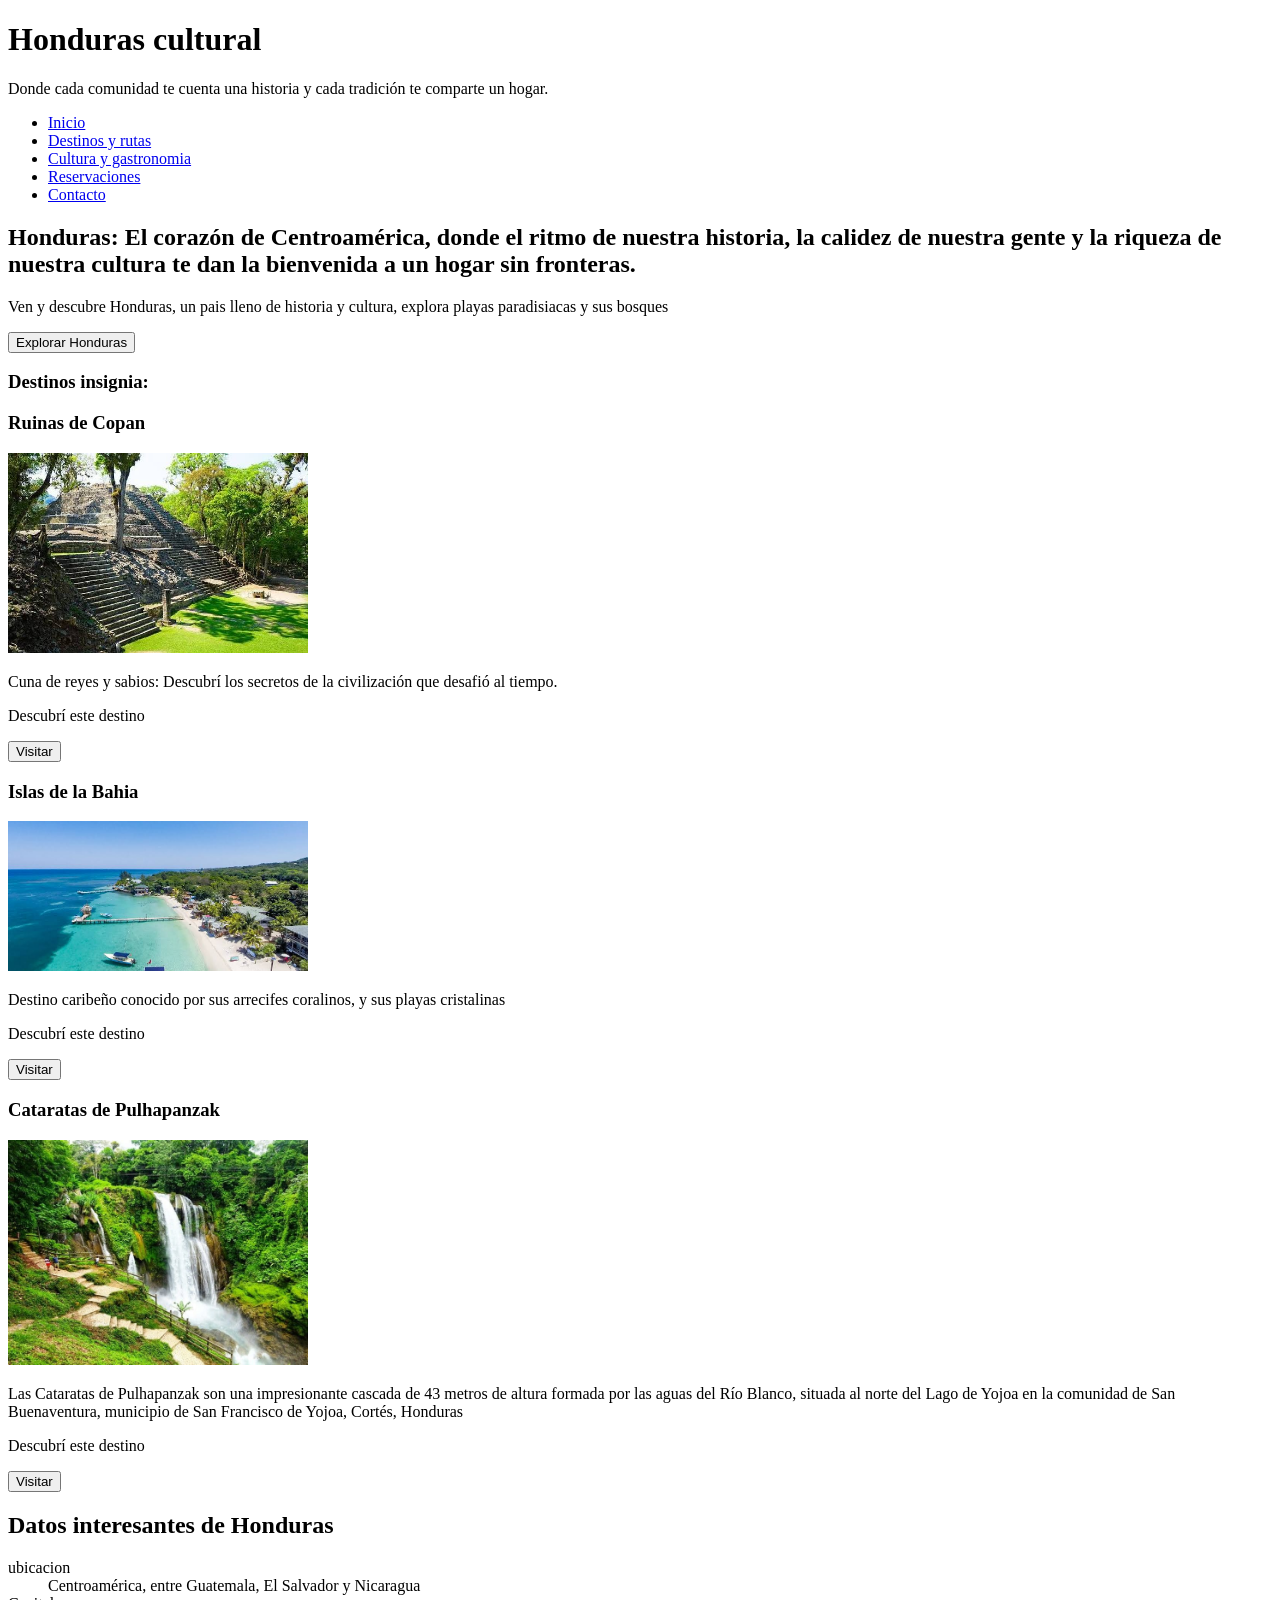
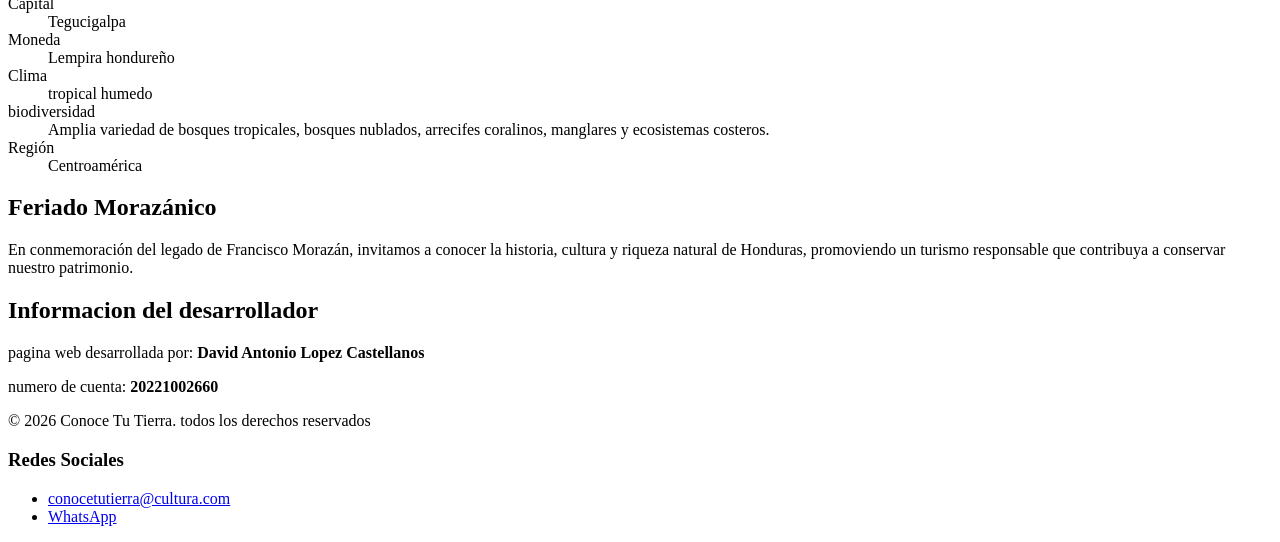
==== index.html @ 0394efd3 "structure: contacto, cultura, destino, index, reservaciones.html" ====
<!DOCTYPE html>
<html lang="es">
    <head>
        <meta charset="UTF-8">
        <meta name="viewport" content="width=device-width, initial-scale=1.0">
        <title>Honduras cultural</title>
    </head>
    <body>
        <header>
            <h1>Honduras cultural</h1>
            <p>Donde cada comunidad te cuenta una historia y cada tradición te comparte un hogar.</p>
        </header>
        <nav>
            <ul>
                <li><a href="index.html">Inicio</a></li>
                <li><a href="destinos.html">Destinos y rutas</a></li>
                <li><a href="cultura.html">Cultura y gastronomia</a></li>
                <li><a href="reservaciones.html">Reservaciones</a></li>
                <li><a href="contacto.html">Contacto</a></li>
            </ul>
        </nav>
        <main>
            <!--BIenvenida-->
            <section>
                <h2>Honduras: El corazón de Centroamérica, donde el ritmo de nuestra historia, la calidez de nuestra gente y la riqueza de nuestra cultura te dan la bienvenida a un hogar sin fronteras.</h2>
                <p>Ven y descubre Honduras, un pais lleno de historia y cultura, explora playas paradisiacas y sus bosques</p>
                <button onclick="window.location.href='destinos.html'">
                    Explorar Honduras
                </button>
            </section>
            <!--DESTINOS INSIGNIA-->
            <section>
                <h3>Destinos insignia:</h3>
                <!--ruinas de copan-->
                <article>
                    <h3>Ruinas de Copan</h3>
                    <img src="images/copanRuinas.jpeg" alt="Ruinas de Copan" width="300">
                    <p>Cuna de reyes y sabios: Descubrí los secretos de la civilización que desafió al tiempo.</p>
                    <p>Descubrí este destino</p>
                    <button onclick="window.location.href='destinos.html#copan'">
                        Visitar
                    </button>
                </article>

                <article>
                    <h3>Islas de la Bahia</h3>
                    <img src="images/Islas.jpeg" alt="islas de la bahia" width="300">
                    <p>Destino caribeño conocido por sus arrecifes coralinos, y sus playas cristalinas</p>
                    <p>Descubrí este destino</p>
                    <button onclick="window.location.href='destinos.html#islasB'">
                        Visitar
                    </button>
                </article>

                <article>
                    <h3>Cataratas de Pulhapanzak</h3>
                    <img src="images/pulhapanzak.jpg" alt="islas de la bahia" width="300">
                    <p>Las Cataratas de Pulhapanzak son una impresionante cascada de 43 metros de altura formada por las aguas del Río Blanco, situada al norte del Lago de Yojoa en la comunidad de San Buenaventura, municipio de San Francisco de Yojoa, Cortés, Honduras</p>
                    <p>Descubrí este destino</p>
                    <button onclick="window.location.href='destinos.html#islasB'">
                        Visitar
                    </button>
                </article>


            </section>

            <!--datos de interes de Honduras-->
            <section>
                <h2 id="datos-honduras">Datos interesantes de Honduras</h2>

                <dl>
                    <dt>ubicacion</dt>
                    <dd>Centroamérica, entre Guatemala, El Salvador y Nicaragua</dd>

                    <dt>Capital</dt>
                    <dd>Tegucigalpa</dd>

                    <dt>Moneda</dt>
                    <dd>Lempira hondureño</dd>

                    <dt>Clima</dt>
                    <dd>tropical humedo</dd>

                    <dt>biodiversidad</dt>
                    <dd>
                        Amplia variedad de bosques tropicales, bosques nublados,
                        arrecifes coralinos, manglares y ecosistemas costeros.
                    </dd>

                    <dt>Región</dt>
                    <dd>Centroamérica</dd>
                </dl>
            </section>

            <section>
                <h2 id="feriado">Feriado Morazánico</h2>
                <p>
                    En conmemoración del legado de Francisco Morazán, invitamos a conocer
                    la historia, cultura y riqueza natural de Honduras, promoviendo un
                    turismo responsable que contribuya a conservar nuestro patrimonio.
                </p>
            </section>
        </main>

        <footer>
            <h2>Informacion del desarrollador</h2>

            <p>
                pagina web desarrollada por:
                <strong>David Antonio Lopez Castellanos</strong>
            </p>
            <p>
                numero de cuenta:
                <strong>20221002660</strong>
            </p>
            <p>
                &copy; 2026 Conoce Tu Tierra.
                todos los derechos reservados
            </p>

            <h3>Redes Sociales</h3>

            <ul>
                <li>
                    <a href="https://conocetutierra@cultura.com">conocetutierra@cultura.com</a>
                </li>
                <li>
                    <a href="https://wa.me/50411223344"
                   target="_blank"
                   rel="noopener noreferrer">
                    WhatsApp</a>
                </li>
            </ul>
        </footer>

    </body>
</html>
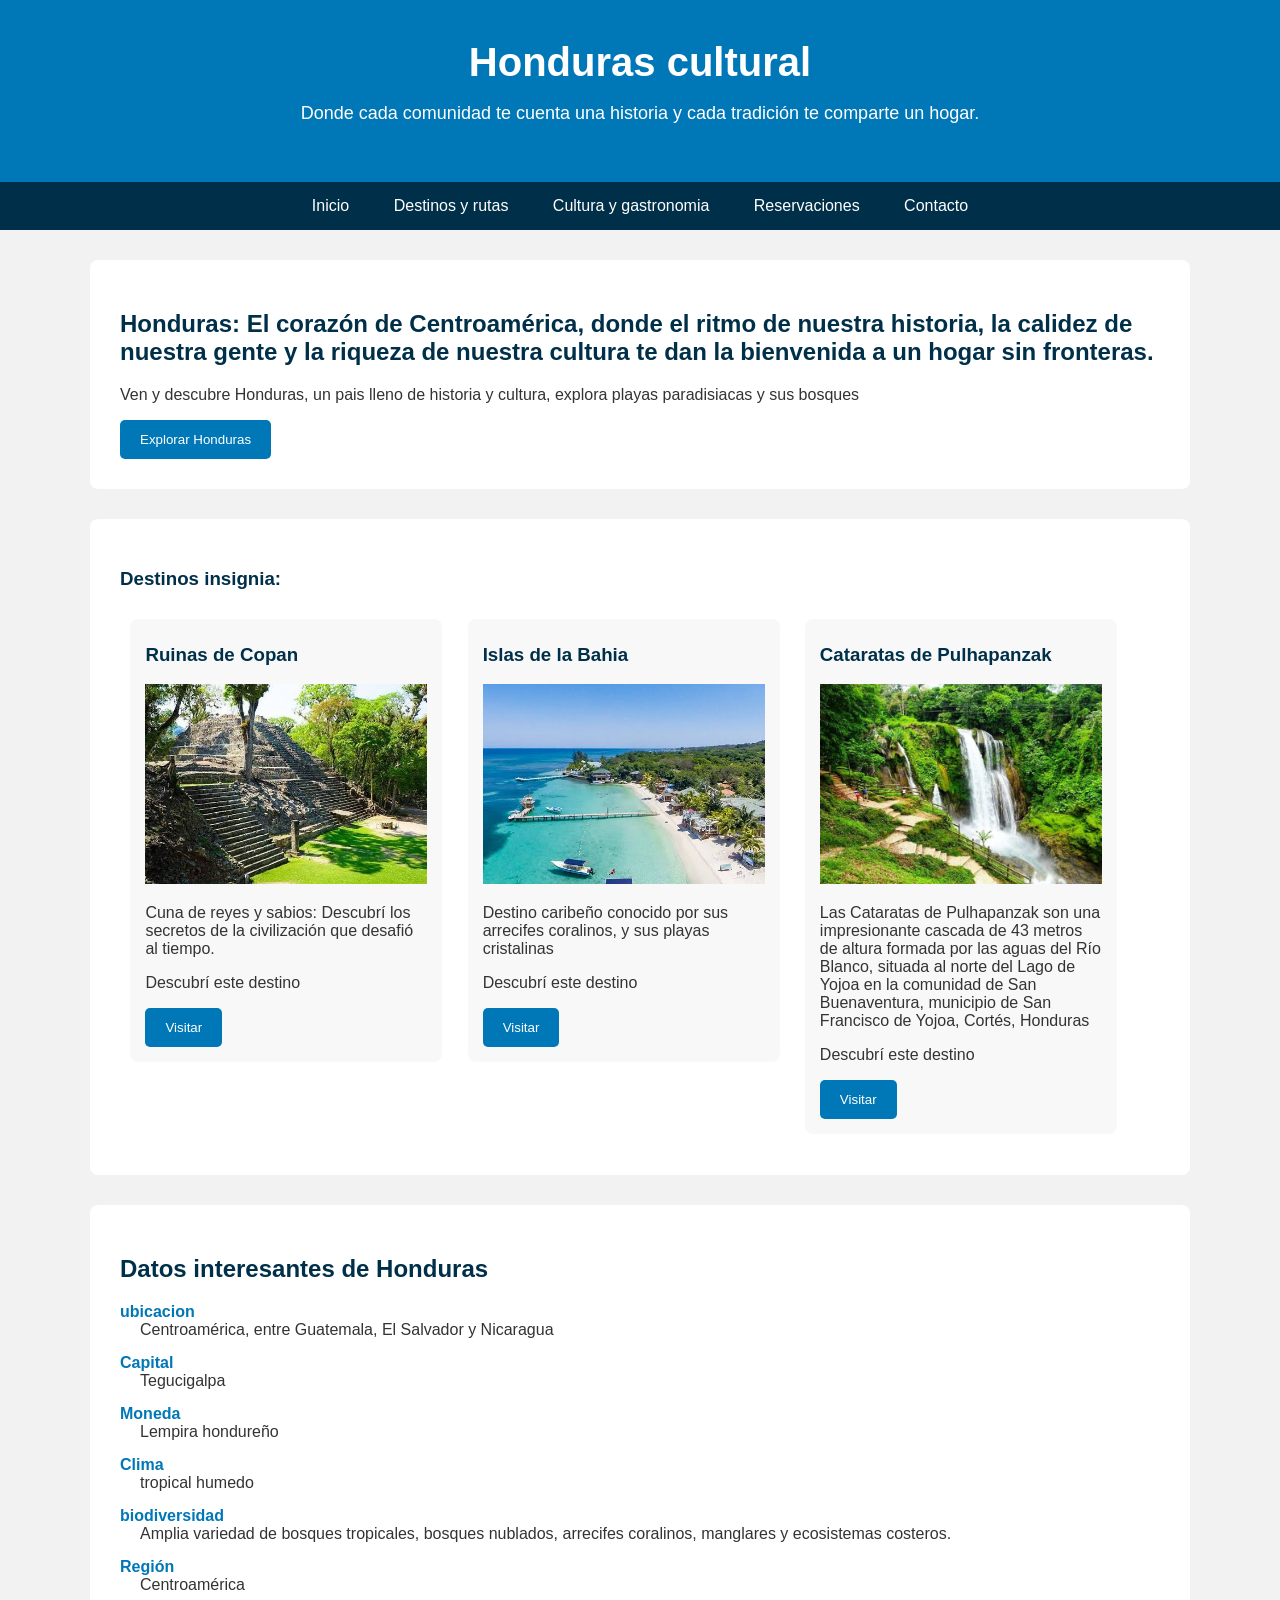
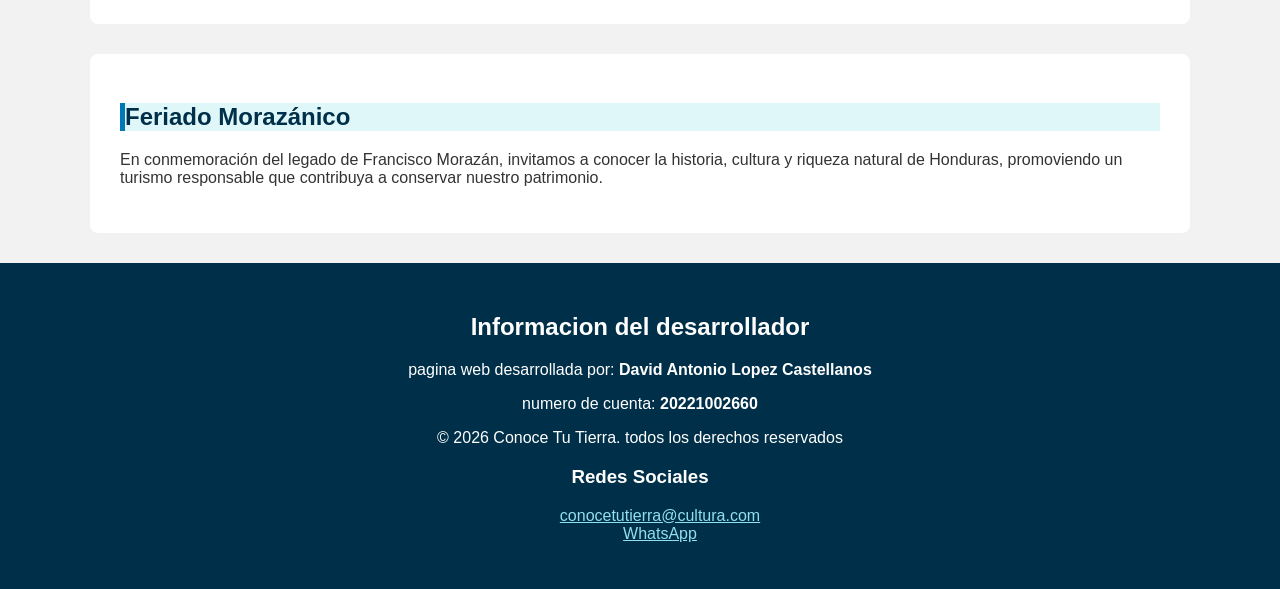
==== commit 05d3cfbe: "estilos: cultura.css, destinos.css, index.css" ====
--- a/index.html
+++ b/index.html
@@ -4,6 +4,7 @@
         <meta charset="UTF-8">
         <meta name="viewport" content="width=device-width, initial-scale=1.0">
         <title>Honduras cultural</title>
+        <link rel="stylesheet" href="styles/index.css">
     </head>
     <body>
         <header>
@@ -126,9 +127,7 @@
                     <a href="https://conocetutierra@cultura.com">conocetutierra@cultura.com</a>
                 </li>
                 <li>
-                    <a href="https://wa.me/50411223344"
-                   target="_blank"
-                   rel="noopener noreferrer">
+                    <a href="https://wa.me/50411223344">
                     WhatsApp</a>
                 </li>
             </ul>
--- a/styles/index.css
+++ b/styles/index.css
@@ -0,0 +1,143 @@
+
+body {
+    font-family: Arial, sans-serif;
+    margin: 0;
+    background-color: #f2f2f2;
+    color: #333;
+}
+
+header {
+    background-color: #0077b6;
+    color: white;
+    text-align: center;
+    padding: 40px 20px;
+}
+
+header h1 {
+    margin: 0;
+    font-size: 40px;
+}
+
+header p {
+    font-size: 18px;
+}
+
+/* Menú */
+nav {
+    background-color: #003049;
+}
+
+nav ul {
+    list-style: none;
+    margin: 0;
+    padding: 0;
+    text-align: center;
+}
+
+nav li {
+    display: inline-block;
+}
+
+nav a {
+    display: block;
+    color: white;
+    text-decoration: none;
+    padding: 15px 20px;
+}
+
+nav a:hover {
+    background-color: #0077b6;
+}
+
+main {
+    width: 90%;
+    max-width: 1100px;
+    margin: auto;
+}
+
+section {
+    background-color: white;
+    margin: 30px 0;
+    padding: 30px;
+    border-radius: 8px;
+}
+
+section h2,
+section h3 {
+    color: #003049;
+}
+
+button {
+    background-color: #0077b6;
+    color: white;
+    border: none;
+    padding: 12px 20px;
+    border-radius: 5px;
+    cursor: pointer;
+}
+
+button:hover {
+    background-color: #005f8a;
+}
+
+article {
+    display: inline-block;
+    vertical-align: top;
+    width: 30%;
+    margin: 1%;
+    background-color: #f8f8f8;
+    padding: 15px;
+    box-sizing: border-box;
+    border-radius: 8px;
+}
+
+article img {
+    width: 100%;
+    height: 200px;
+    object-fit: cover;
+}
+
+article h3 {
+    margin-top: 10px;
+}
+
+/* Datos */
+dl {
+    margin: 0;
+}
+
+dt {
+    font-weight: bold;
+    color: #0077b6;
+    margin-top: 15px;
+}
+
+dd {
+    margin-left: 20px;
+}
+
+#feriado {
+    background-color: #e0f7fa;
+    border-left: 5px solid #0077b6;
+}
+
+/*informacion personal*/
+footer {
+    background-color: #003049;
+    color: white;
+    text-align: center;
+    padding: 30px;
+}
+
+footer h2,
+footer h3 {
+    color: white;
+}
+
+footer ul {
+    list-style: none;
+}
+
+footer a {
+    color: #90e0ef;
+}
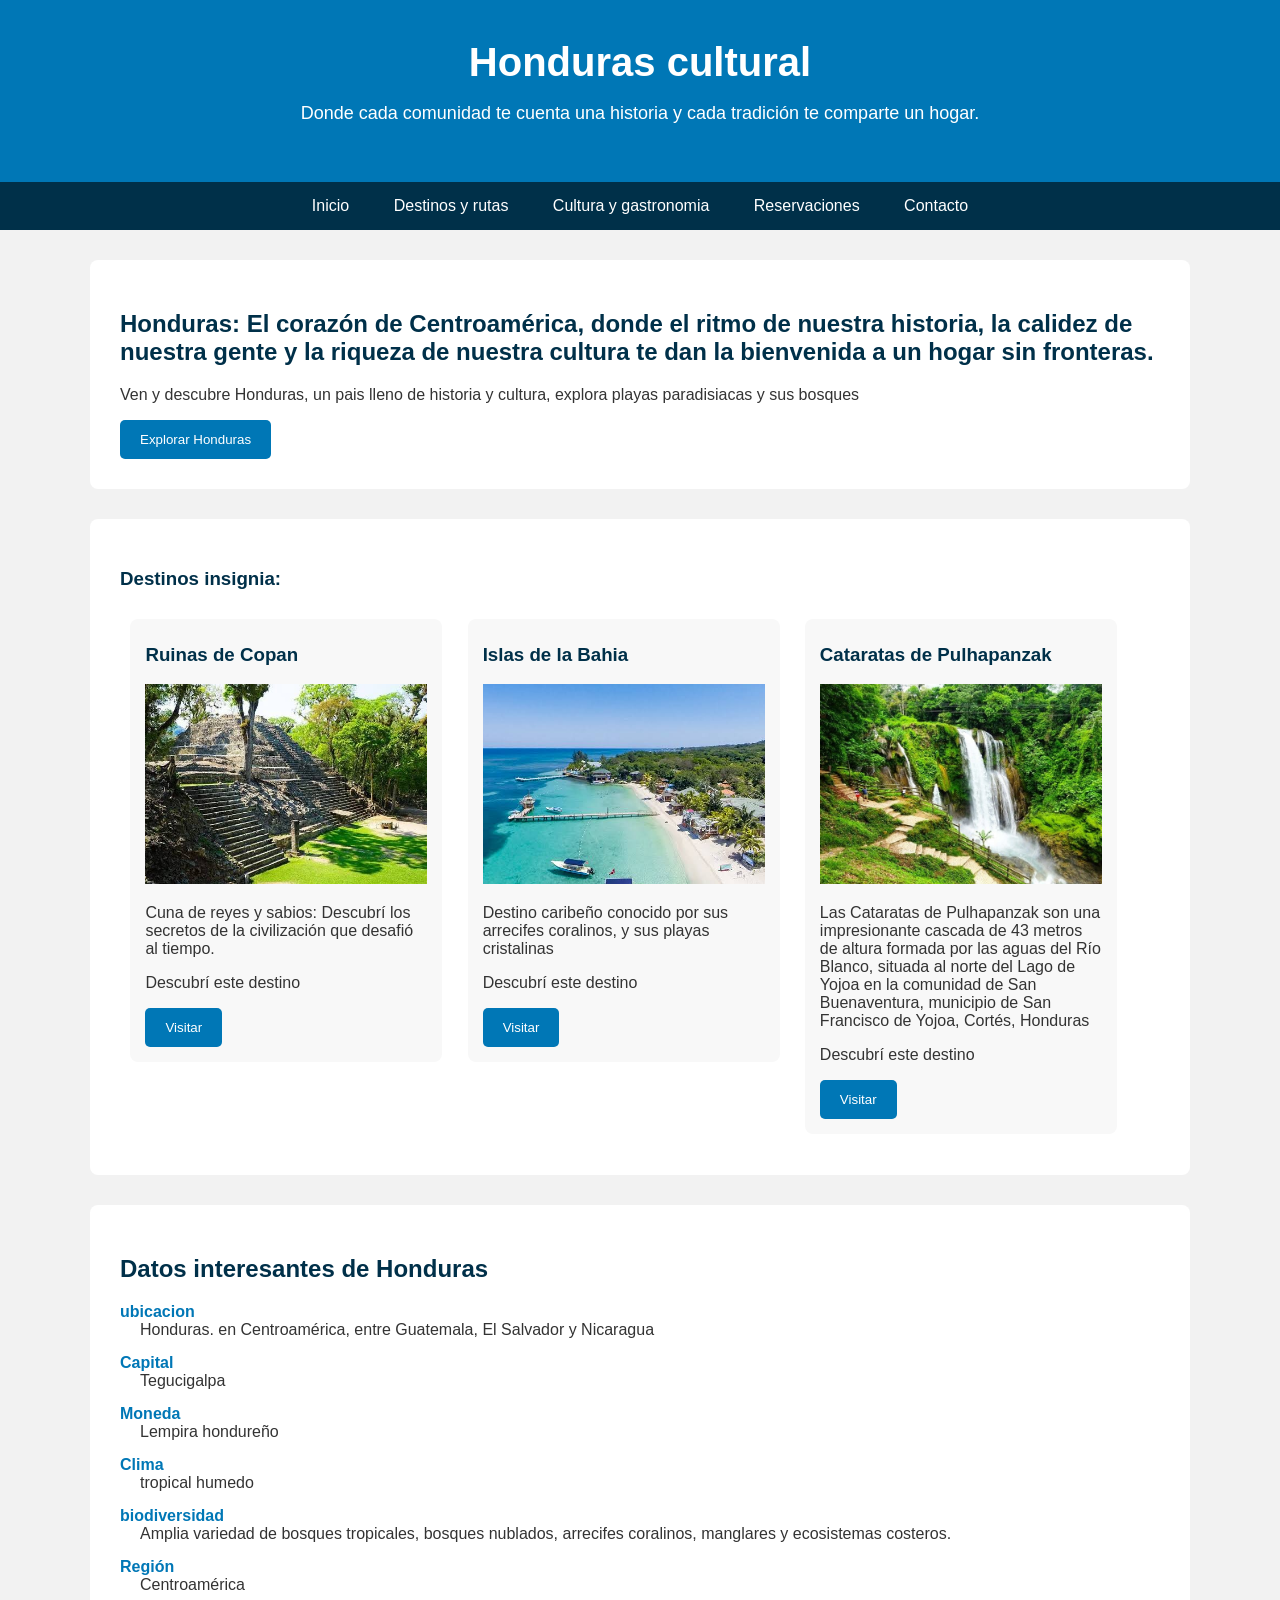
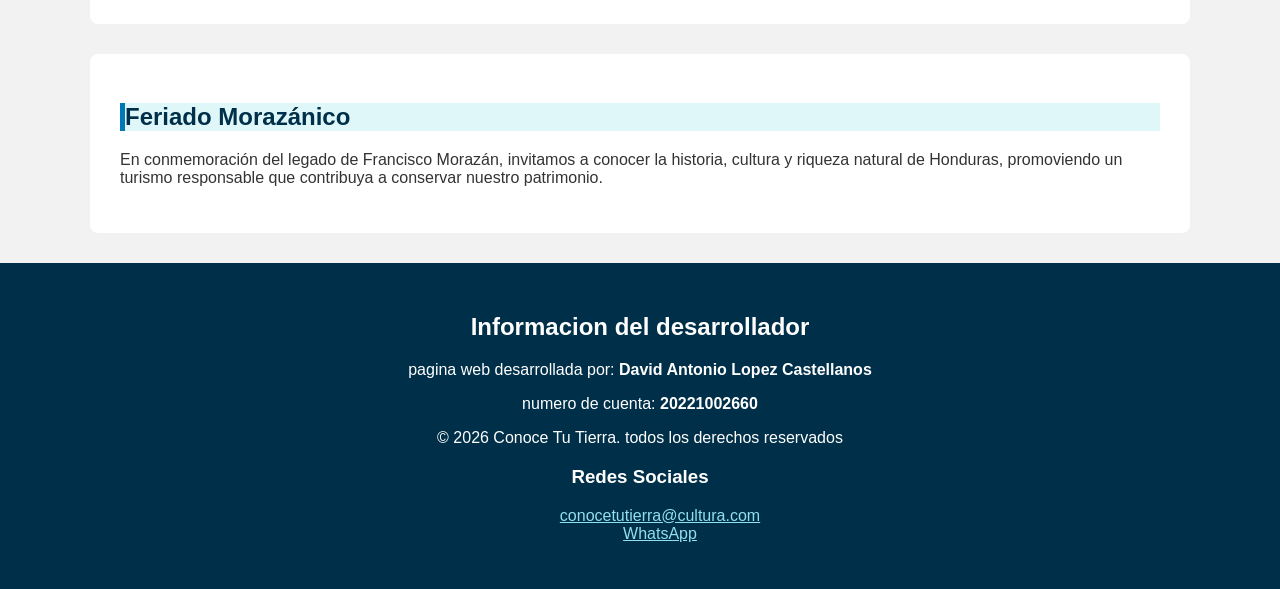
==== commit 5da23f74: "estilos: añadiendo reservaciones, contacto.css" ====
--- a/index.html
+++ b/index.html
@@ -72,7 +72,7 @@
 
                 <dl>
                     <dt>ubicacion</dt>
-                    <dd>Centroamérica, entre Guatemala, El Salvador y Nicaragua</dd>
+                    <dd>Honduras. en Centroamérica, entre Guatemala, El Salvador y Nicaragua</dd>
 
                     <dt>Capital</dt>
                     <dd>Tegucigalpa</dd>
